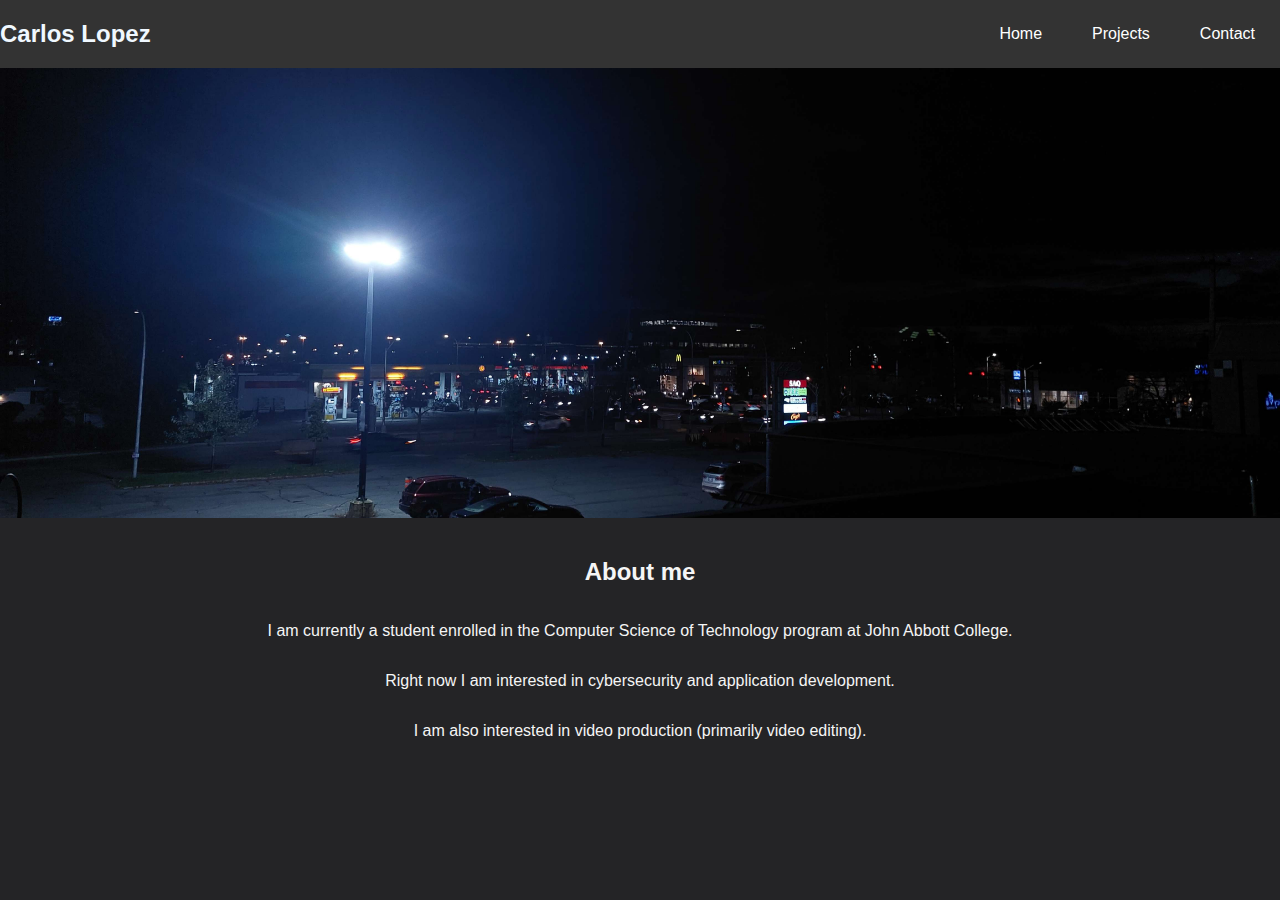
==== index.html @ 66e80350 "added an image and trying to fix about me scaling" ====
<html>

<head>
    <link rel="stylesheet" type="text/css" href="styles.css">
</head>

<body>
<!-- Navbar and stuff -->
<div class="navbar">
    <div class="left-nav">
        <h2>Carlos Lopez</a>
    </div>
    <div class="right-nav">
        <a href="#home">Home</a>
        <a href="#projects" >Projects</a>
        <a href="#contact">Contact</a>
    </div>

</div>

<img  id="main-img"src="./src/20231112_171037.jpg">

<div class="about-me">
<h2>
    About me
</h2>

    <p> I am currently a student enrolled in the Computer Science of Technology program at John Abbott College. </p>
    <p>Right now I am interested in cybersecurity and application development.</p>
    <p> I am also interested in video production (primarily video editing).</p>
</div>
</body>

</html>
---- styles.css ----
body {
    margin: 0;
    font-family: Arial, sans-serif;
    background-color: #242426;
    color: whitesmoke;
  }
  

  .navbar {
    display: flex;
    flex-direction: row;
    justify-content: space-between;
    align-items: center;
    background-color: #333;
    color: aliceblue;
    overflow: hidden;
    padding: 0px;
    margin-left: auto;
  }
  
  .left-nav {
    display: flex;
    justify-content: space-around;
  }
  
 
  .right-nav {
    display: flex;
    flex-direction: row;
  }
  

  .navbar a {
    display: flex;
    color: white;
    text-align: center;
    padding: 25px;
    text-decoration: none;
    transition: 0.3s;
  }
  .navbar a:hover {
    background-color: #ff4141;
    color: white;
  }

  #main-img {
    width: 100%;
    height: 50%;
    object-fit: cover;
    z-index: 0;
  }
  .about-me {
    display: flex;
    flex-direction: column;
    text-align: center;
    padding: 20px;
    transition: 0.3s;
  }
  .about-me:hover {
    background-color: rgb(22, 22, 22);
    width: auto;
    max-width: 100%;
    transform: scale(1.1);
   
  }
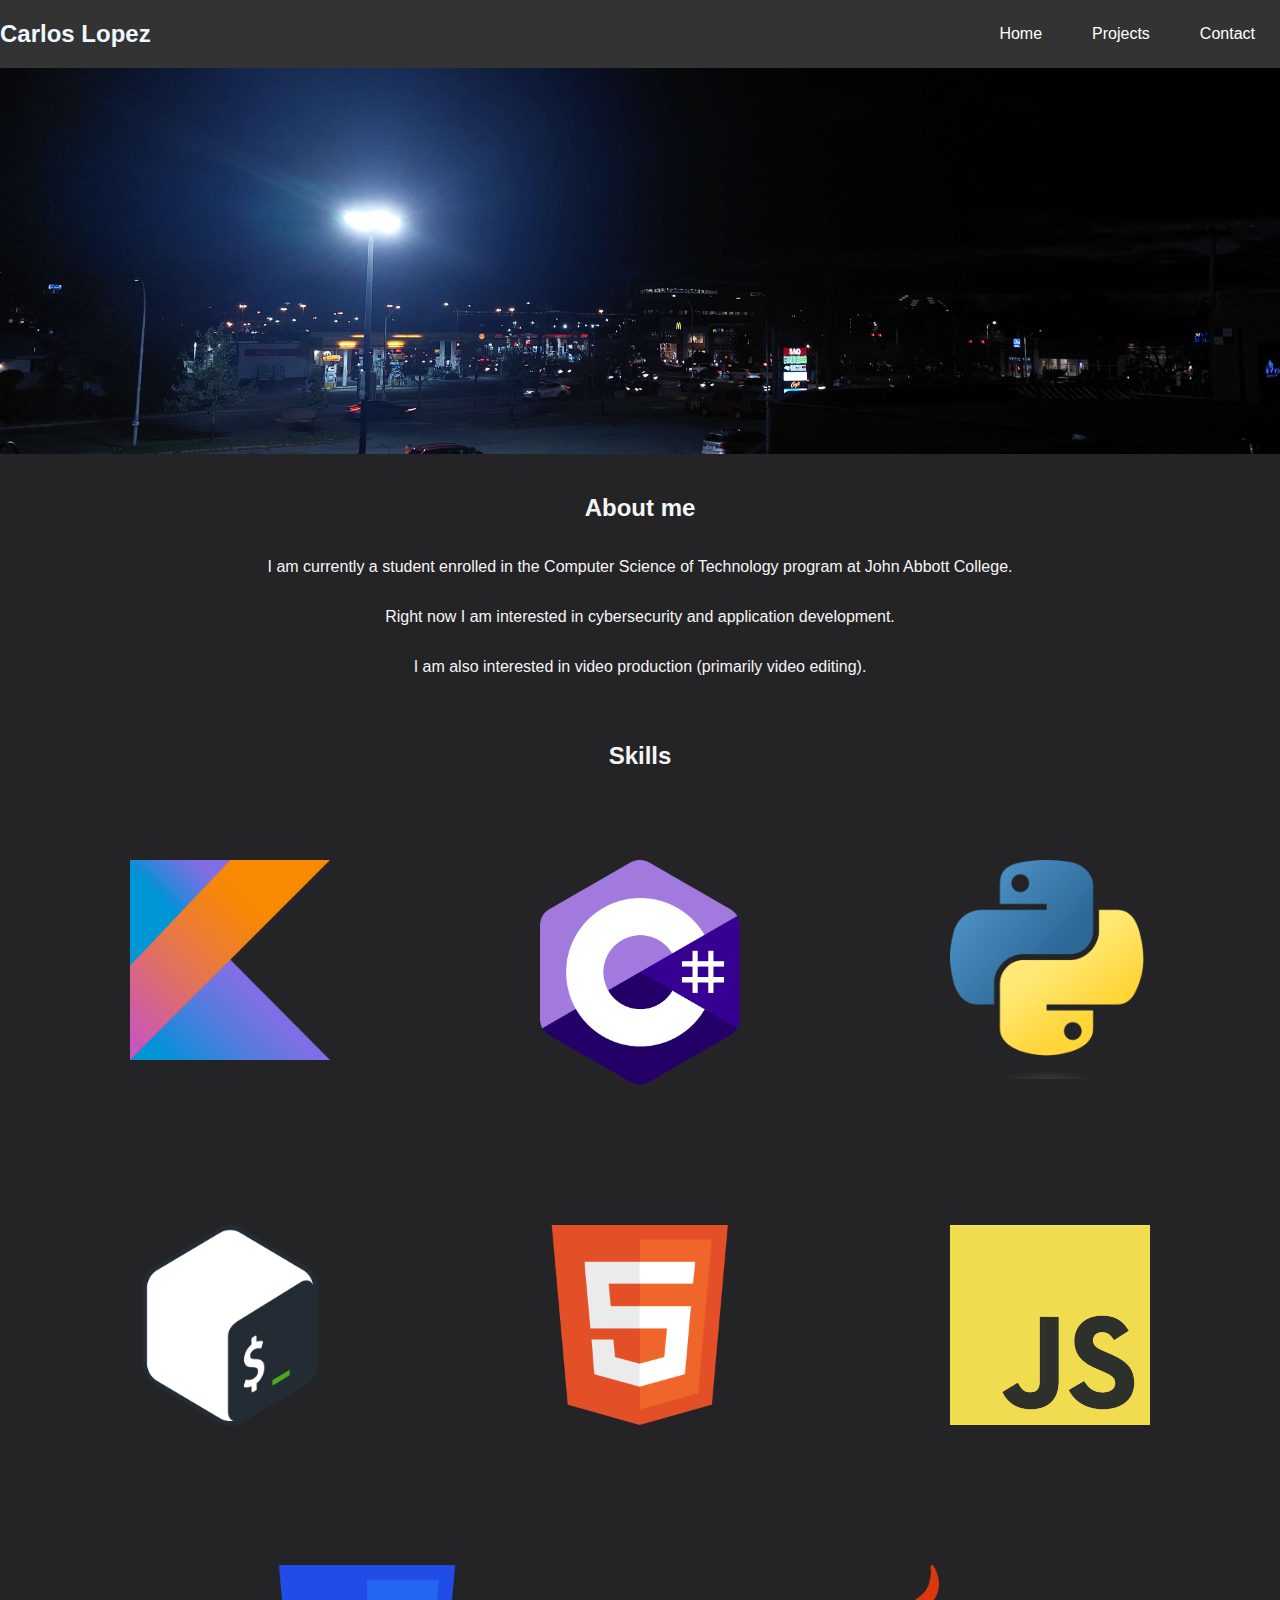
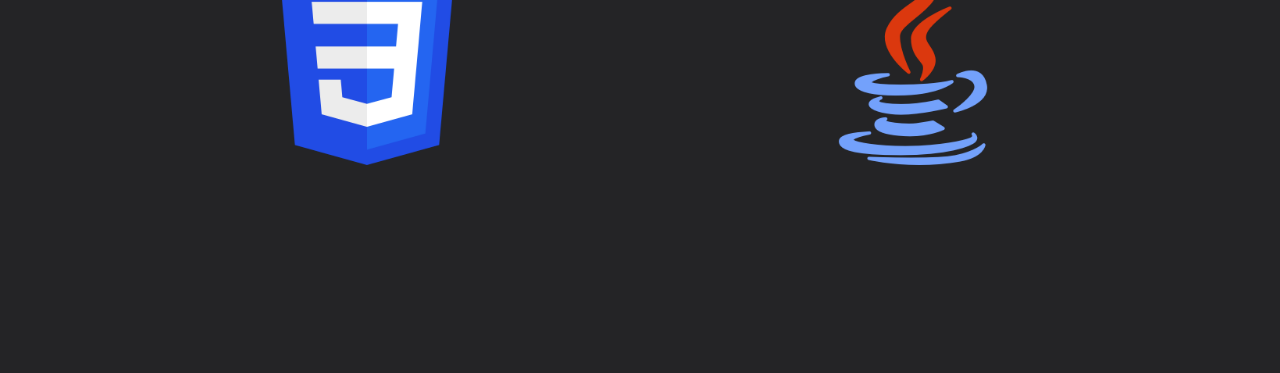
==== commit 9b25fddc: "added my skills" ====
--- a/index.html
+++ b/index.html
@@ -2,6 +2,7 @@
 
 <head>
     <link rel="stylesheet" type="text/css" href="styles.css">
+    <script src="./main.js"></script>
 </head>
 
 <body>
@@ -29,6 +30,29 @@
     <p>Right now I am interested in cybersecurity and application development.</p>
     <p> I am also interested in video production (primarily video editing).</p>
 </div>
+
+
+<div class="skillset" id="skills">
+    <h2>
+        Skills
+    </h2>
+    
+    <div class="skill-logos">
+        
+        <img src="./src/skills-logos/Kotlin_Icon.svg.png">
+        <img src="./src/skills-logos/Logo_C_sharp.svg.png">
+        <img src="./src/skills-logos/Python-logo-notext.svg.png">
+        <img src="./src/skills-logos/Bash_Logo_Colored.svg.png">
+        <img src="./src/skills-logos/1200px-HTML5_Badge.svg.png">
+        <img src="./src/skills-logos/JavaScript-logo.png">
+        <img src="./src/skills-logos/CSS3_logo.svg.png">
+        <img src="./src/skills-logos/226777.png">
+
+    </div>
+       
+    </div>
+
+
 </body>
 
 </html>--- a/styles.css
+++ b/styles.css
@@ -2,7 +2,9 @@
     margin: 0;
     font-family: Arial, sans-serif;
     background-color: #242426;
+    overflow-x: hidden;
     color: whitesmoke;
+    padding-bottom: 10%
   }
   
 
@@ -41,6 +43,7 @@
   .navbar a:hover {
     background-color: #ff4141;
     color: white;
+    transform: scale(1.25);
   }
 
   #main-img {
@@ -48,9 +51,18 @@
     height: 50%;
     object-fit: cover;
     z-index: 0;
+    transition: 0.3s;
+    transition-timing-function: ease-in-out;
+  }
+  #main-img:hover {
+    width: 100%;
+    height: 60%;
+    object-fit: cover;
+    z-index: 0;
   }
   .about-me {
     display: flex;
+    width: auto;
     flex-direction: column;
     text-align: center;
     padding: 20px;
@@ -58,9 +70,31 @@
   }
   .about-me:hover {
     background-color: rgb(22, 22, 22);
-    width: auto;
+    transform: scale(1.1);
     max-width: 100%;
-    transform: scale(1.1);
    
   }
+  .skillset {
+    text-align: center;
+    padding: 10px;
+    transition: 0.3s;
+  }
+  .skillset:hover {
+    text-align: center;
+    background-color: rgb(22, 22, 22);
+    transform: scale(1.05);
+  }
+  .skill-logos {
+    display: flex;
+    flex-direction: row;
+    flex-wrap: wrap;
+    justify-content:space-evenly;
+  }
+  .skill-logos > img {
+    width: 200px;
+    margin: 70px;
+    height: max-content;
+    padding-left: 20px;
+    padding-right: 20px;
+  }
 
